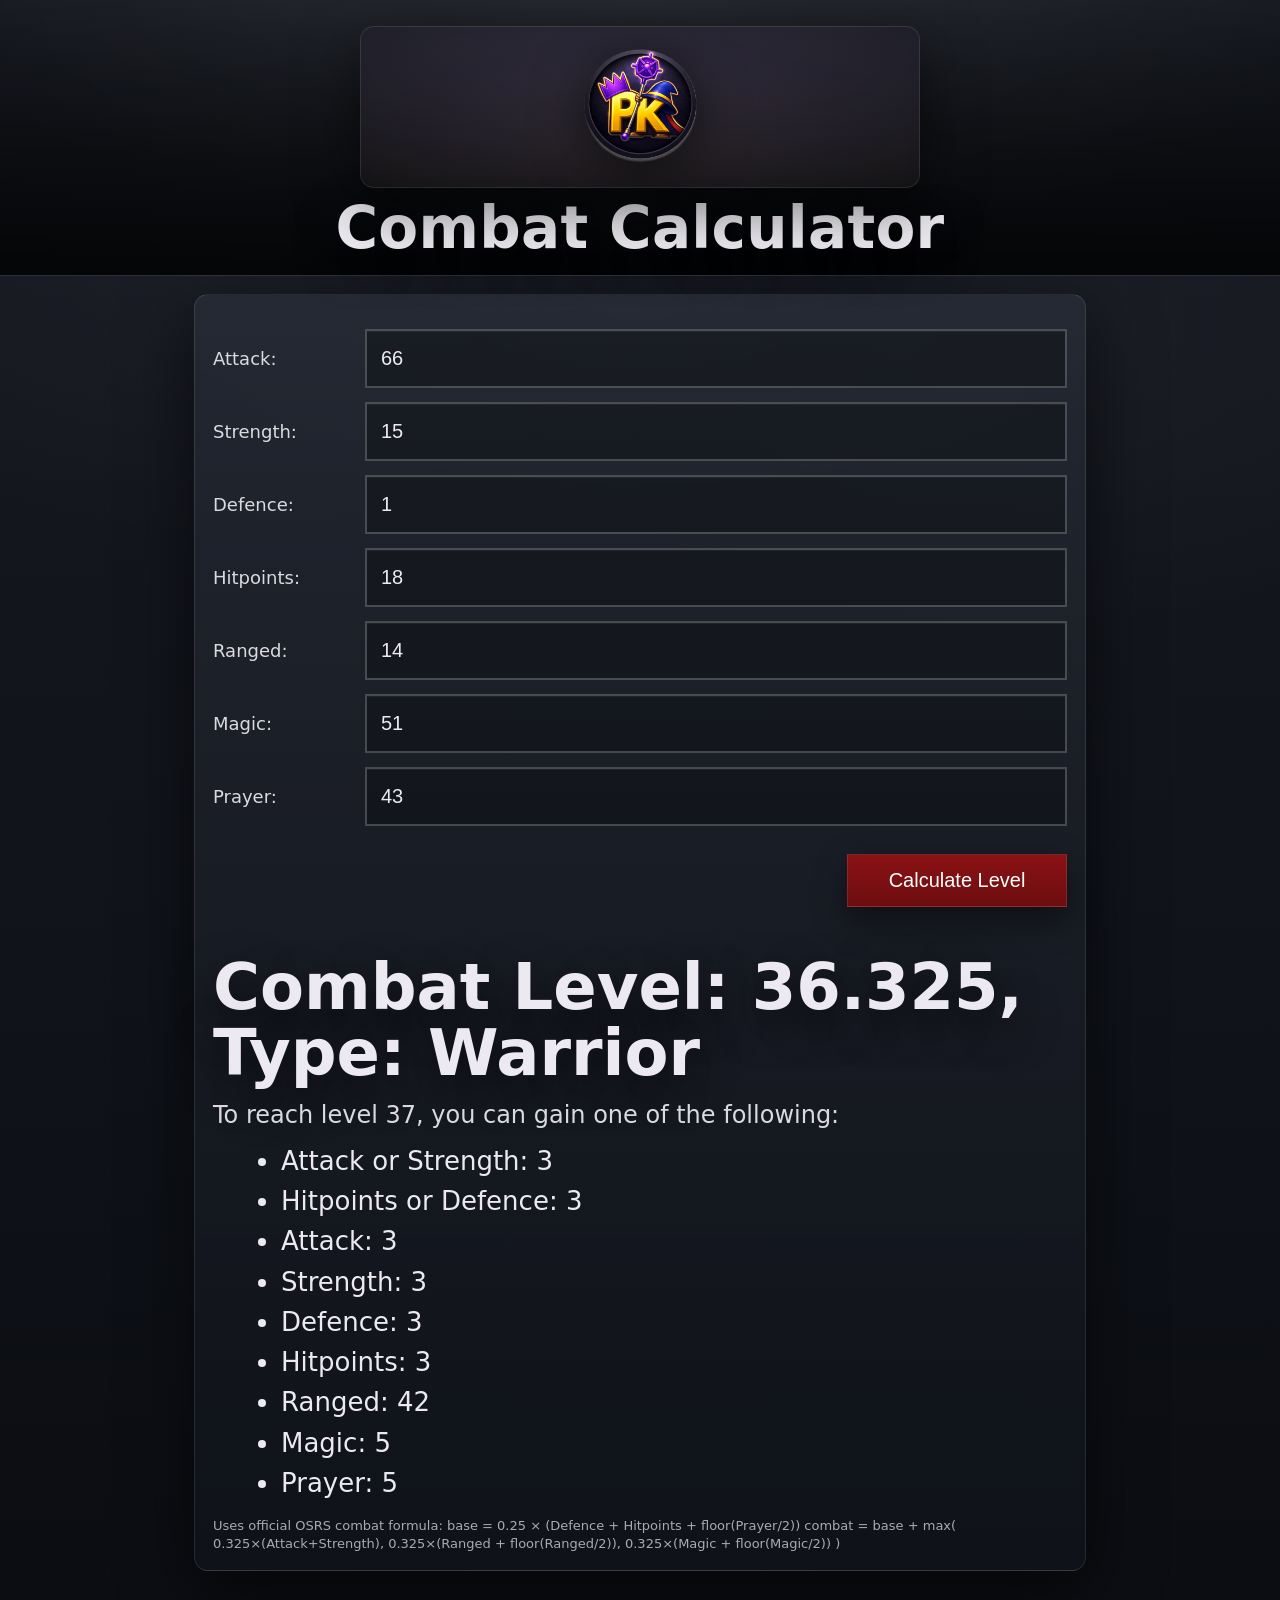
==== PrivatePK-CombatCalc.html @ be5dd282 "Add files via upload" ====
<!doctype html>
<html lang="en">
<head>
  <meta charset="utf-8" />
  <meta name="viewport" content="width=device-width, initial-scale=1" />
  <title>Combat Calculator</title>

  <style>
    :root { color-scheme: dark; }
    * { box-sizing: border-box; }

    body{
      margin:0;
      font-family:-apple-system,system-ui,Segoe UI,Roboto,Arial,sans-serif;
      color:#ECEAF0;

      /* OSRS neutral grey theme background */
      background:
        radial-gradient(1200px 700px at 50% -10%, rgba(255,255,255,.06), transparent 60%),
        radial-gradient(900px 520px at 20% 15%, rgba(255,255,255,.03), transparent 60%),
        radial-gradient(900px 520px at 80% 20%, rgba(255,255,255,.028), transparent 62%),
        linear-gradient(180deg, #171A22 0%, #10131A 58%, #0B0D12 100%);
    }

    .wrap{ max-width: 920px; margin:0 auto; }

    /* Header area like the screenshot (tall banner with centered title) */
    .hero{
      position:relative;
      padding: 26px 14px 16px;
      border-bottom: 1px solid rgba(255,255,255,.08);
      background:
        linear-gradient(180deg, rgba(0,0,0,.20), rgba(0,0,0,.72)),
        radial-gradient(1200px 420px at 50% 0%, rgba(255,255,255,.06), transparent 60%),
        linear-gradient(180deg, rgba(46,52,64,.25), rgba(15,18,24,.85));
    }

    .heroInner{
      max-width: 920px;
      margin: 0 auto;
      display:flex;
      flex-direction:column;
      align-items:center;
      gap: 10px;
    }

    .logoFrame{
      width: min(560px, 92vw);
      padding: 10px 12px;
      border-radius: 14px;
      background:
        radial-gradient(900px 260px at 50% 35%, rgba(160,120,255,.12), transparent 62%),
        radial-gradient(800px 240px at 50% 75%, rgba(255,215,120,.08), transparent 65%),
        rgba(0,0,0,.18);
      border: 1px solid rgba(255,255,255,.10);
      box-shadow: 0 18px 60px rgba(0,0,0,.55);
      backdrop-filter: blur(6px);
    }

    .logoFrame img{
      width:100%;
      height:auto;
      max-height: 140px;
      display:block;
      object-fit: contain;
      filter: drop-shadow(0 12px 26px rgba(0,0,0,.60));
    }

    .heroTitle{
      margin:0;
      font-weight: 900;
      font-size: clamp(38px, 8vw, 58px);
      line-height: 1.05;
      letter-spacing: .3px;
      text-align:center;
      text-shadow: 0 14px 40px rgba(0,0,0,.60);
    }

    .content{
      padding: 18px 14px 46px;
    }

    /* Panel like a game UI window */
    .panel{
      border-radius: 14px;
      padding: 18px;
      background:
        linear-gradient(180deg, rgba(40,45,56,.70), rgba(16,19,26,.86)),
        radial-gradient(900px 360px at 50% 0%, rgba(255,255,255,.05), transparent 60%);
      border: 1px solid rgba(255,255,255,.10);
      box-shadow: 0 18px 70px rgba(0,0,0,.60);
    }

    /* Form layout similar to the screenshot: label left, big input right */
    .form{
      margin-top: 10px;
      padding: 6px 0 0;
      display:flex;
      flex-direction:column;
      gap: 14px;
    }

    .row{
      display:grid;
      grid-template-columns: 140px 1fr;
      align-items:center;
      gap: 12px;
    }

    label{
      font-size: 18px;
      opacity: .92;
    }

    input{
      width:100%;
      padding: 16px 14px;
      font-size: 20px;
      color:#ECEAF0;
      background: rgba(8,10,14,.40);
      border: 2px solid rgba(255,255,255,.22);
      border-radius: 0;
      outline:none;
      box-shadow: inset 0 1px 0 rgba(255,255,255,.05);
    }

    input:focus{
      border-color: rgba(242,193,78,.55);
      box-shadow: 0 0 0 3px rgba(242,193,78,.10);
    }

    /* Button aligned right like your screenshot */
    .btnRow{
      display:flex;
      justify-content:flex-end;
      margin-top: 14px;
    }

    .btn{
      padding: 14px 18px;
      font-size: 20px;
      cursor:pointer;
      color:#fff;
      border-radius: 0;
      border: 1px solid rgba(255,255,255,.10);
      background: linear-gradient(180deg, #8A1214, #6D0D10);
      box-shadow: 0 14px 34px rgba(0,0,0,.45);
      min-width: 220px;
    }

    .btn:active{ transform: translateY(1px); }

    .error{
      margin-top:14px;
      padding:12px 12px;
      border-radius:10px;
      border:1px solid rgba(255,120,120,.25);
      background: rgba(255,70,70,.08);
      color: rgba(255,190,190,.95);
      display:none;
      font-size:16px;
    }

    .result{
      margin-top: 26px;
      padding-top: 8px;
    }

    .bigLine{
      font-size: clamp(40px, 7.6vw, 64px);
      font-weight: 900;
      line-height: 1.03;
      margin: 0 0 14px 0;
      text-shadow: 0 14px 40px rgba(0,0,0,.60);
    }

    .sub{
      font-size: 24px;
      opacity: .92;
      margin: 0 0 12px 0;
    }

    ul{
      margin: 10px 0 0 28px;
      font-size: 26px;
      line-height: 1.55;
    }

    .hint{
      margin-top: 14px;
      opacity: .70;
      font-size: 13px;
      line-height: 1.35;
    }

    @media (max-width: 560px){
      .row{ grid-template-columns: 120px 1fr; }
      label{ font-size: 16px; }
      input{ font-size: 18px; padding: 14px 12px; }
      .btn{ min-width: 0; width: 100%; }
      .btnRow{ justify-content: stretch; }
      ul{ font-size: 22px; }
    }
  </style>
</head>

<body>
  <div class="hero">
    <div class="heroInner wrap">
      <div class="logoFrame">
        <!-- Put pk-logo.png in the same folder as this html file -->
        <img src="pk-logo.png" alt="PK Logo">
      </div>
      <h1 class="heroTitle">Combat Calculator</h1>
    </div>
  </div>

  <div class="content wrap">
    <div class="panel">
      <div class="form">
        <div class="row"><label for="atk">Attack:</label><input id="atk" inputmode="numeric" pattern="[0-9]*" value="66"></div>
        <div class="row"><label for="str">Strength:</label><input id="str" inputmode="numeric" pattern="[0-9]*" value="15"></div>
        <div class="row"><label for="def">Defence:</label><input id="def" inputmode="numeric" pattern="[0-9]*" value="1"></div>
        <div class="row"><label for="hp">Hitpoints:</label><input id="hp" inputmode="numeric" pattern="[0-9]*" value="18"></div>
        <div class="row"><label for="rng">Ranged:</label><input id="rng" inputmode="numeric" pattern="[0-9]*" value="14"></div>
        <div class="row"><label for="mag">Magic:</label><input id="mag" inputmode="numeric" pattern="[0-9]*" value="51"></div>
        <div class="row"><label for="pray">Prayer:</label><input id="pray" inputmode="numeric" pattern="[0-9]*" value="43"></div>

        <div class="btnRow">
          <button class="btn" id="calcBtn">Calculate Level</button>
        </div>

        <div id="error" class="error"></div>

        <div class="result" id="result" style="display:none;">
          <div class="bigLine" id="combatLine"></div>
          <div class="sub" id="nextLine"></div>
          <ul id="needList"></ul>

          <div class="hint">
            Uses official OSRS combat formula:
            base = 0.25 × (Defence + Hitpoints + floor(Prayer/2))
            combat = base + max(
              0.325×(Attack+Strength),
              0.325×(Ranged + floor(Ranged/2)),
              0.325×(Magic + floor(Magic/2))
            )
          </div>
        </div>
      </div>
    </div>
  </div>

<script>
  function intFrom(id){
    const raw = document.getElementById(id).value.trim();
    if(!/^\d+$/.test(raw)) return NaN;
    return Number(raw);
  }

  function fmt3(n){
    const s = n.toFixed(3);
    return s.replace(/\.?0+$/, "");
  }

  function validate(s){
    const keys = ["atk","str","def","hp","rng","mag","pray"];
    for(const k of keys){
      if(!Number.isFinite(s[k])) return k.toUpperCase() + " must be a whole number.";
      if(s[k] < 1 || s[k] > 99) return k.toUpperCase() + " must be between 1 and 99.";
    }
    return null;
  }

  function combatFrom(s){
    const base  = 0.25 * (s.def + s.hp + Math.floor(s.pray / 2));
    const melee = 0.325 * (s.atk + s.str);
    const ranged= 0.325 * (s.rng + Math.floor(s.rng / 2));
    const magic = 0.325 * (s.mag + Math.floor(s.mag / 2));
    const top = Math.max(melee, ranged, magic);

    let type = "Warrior";
    if(top === ranged) type = "Ranger";
    if(top === magic)  type = "Mage";

    return { combat: base + top, type };
  }

  function minIncreaseToReachTargetFloor(baseStats, key, targetFloor){
    const current = baseStats[key];
    for(let inc = 1; inc <= (99 - current); inc++){
      const test = { ...baseStats, [key]: current + inc };
      if(Math.floor(combatFrom(test).combat) >= targetFloor) return inc;
    }
    return null;
  }

  function computeNeeds(stats){
    const now = combatFrom(stats);
    const currentFloor = Math.floor(now.combat);
    const targetFloor = currentFloor + 1;

    const atkNeed  = minIncreaseToReachTargetFloor(stats, "atk",  targetFloor);
    const strNeed  = minIncreaseToReachTargetFloor(stats, "str",  targetFloor);
    const defNeed  = minIncreaseToReachTargetFloor(stats, "def",  targetFloor);
    const hpNeed   = minIncreaseToReachTargetFloor(stats, "hp",   targetFloor);
    const rngNeed  = minIncreaseToReachTargetFloor(stats, "rng",  targetFloor);
    const magNeed  = minIncreaseToReachTargetFloor(stats, "mag",  targetFloor);
    const prayNeed = minIncreaseToReachTargetFloor(stats, "pray", targetFloor);

    const atkOrStr = (atkNeed === null && strNeed === null) ? null : Math.min(atkNeed ?? 999, strNeed ?? 999);
    const hpOrDef  = (hpNeed  === null && defNeed === null) ? null : Math.min(hpNeed  ?? 999, defNeed ?? 999);

    return {
      now, currentFloor, targetFloor,
      atkNeed, strNeed, defNeed, hpNeed, rngNeed, magNeed, prayNeed,
      atkOrStr, hpOrDef
    };
  }

  function showError(msg){
    const e = document.getElementById("error");
    e.textContent = msg;
    e.style.display = "block";
    document.getElementById("result").style.display = "none";
  }

  function clearError(){
    const e = document.getElementById("error");
    e.textContent = "";
    e.style.display = "none";
  }

  function addLine(listEl, label, val){
    const li = document.createElement("li");
    li.textContent = (val === null) ? (label + ": N/A") : (label + ": " + val);
    listEl.appendChild(li);
  }

  function calculate(){
    clearError();

    const stats = {
      atk: intFrom("atk"),
      str: intFrom("str"),
      def: intFrom("def"),
      hp:  intFrom("hp"),
      rng: intFrom("rng"),
      mag: intFrom("mag"),
      pray:intFrom("pray")
    };

    const err = validate(stats);
    if(err) return showError(err);

    const info = computeNeeds(stats);

    // Big output line exactly like the screenshot style
    document.getElementById("combatLine").textContent =
      "Combat Level: " + fmt3(info.now.combat) + ", Type: " + info.now.type;

    document.getElementById("nextLine").textContent =
      "To reach level " + info.targetFloor + ", you can gain one of the following:";

    // CRITICAL: show how many additional levels in each combat skill
    const list = document.getElementById("needList");
    list.innerHTML = "";

    // Combined convenience lines (matches your screenshot)
    addLine(list, "Attack or Strength", info.atkOrStr);
    addLine(list, "Hitpoints or Defence", info.hpOrDef);

    // Individual skill lines (this is the “each combat skill” requirement)
    addLine(list, "Attack", info.atkNeed);
    addLine(list, "Strength", info.strNeed);
    addLine(list, "Defence", info.defNeed);
    addLine(list, "Hitpoints", info.hpNeed);
    addLine(list, "Ranged", info.rngNeed);
    addLine(list, "Magic", info.magNeed);
    addLine(list, "Prayer", info.prayNeed);

    document.getElementById("result").style.display = "block";
  }

  document.getElementById("calcBtn").addEventListener("click", calculate);

  // Auto-run once so it behaves like the tool in your screenshot
  calculate();
</script>
</body>
</html>
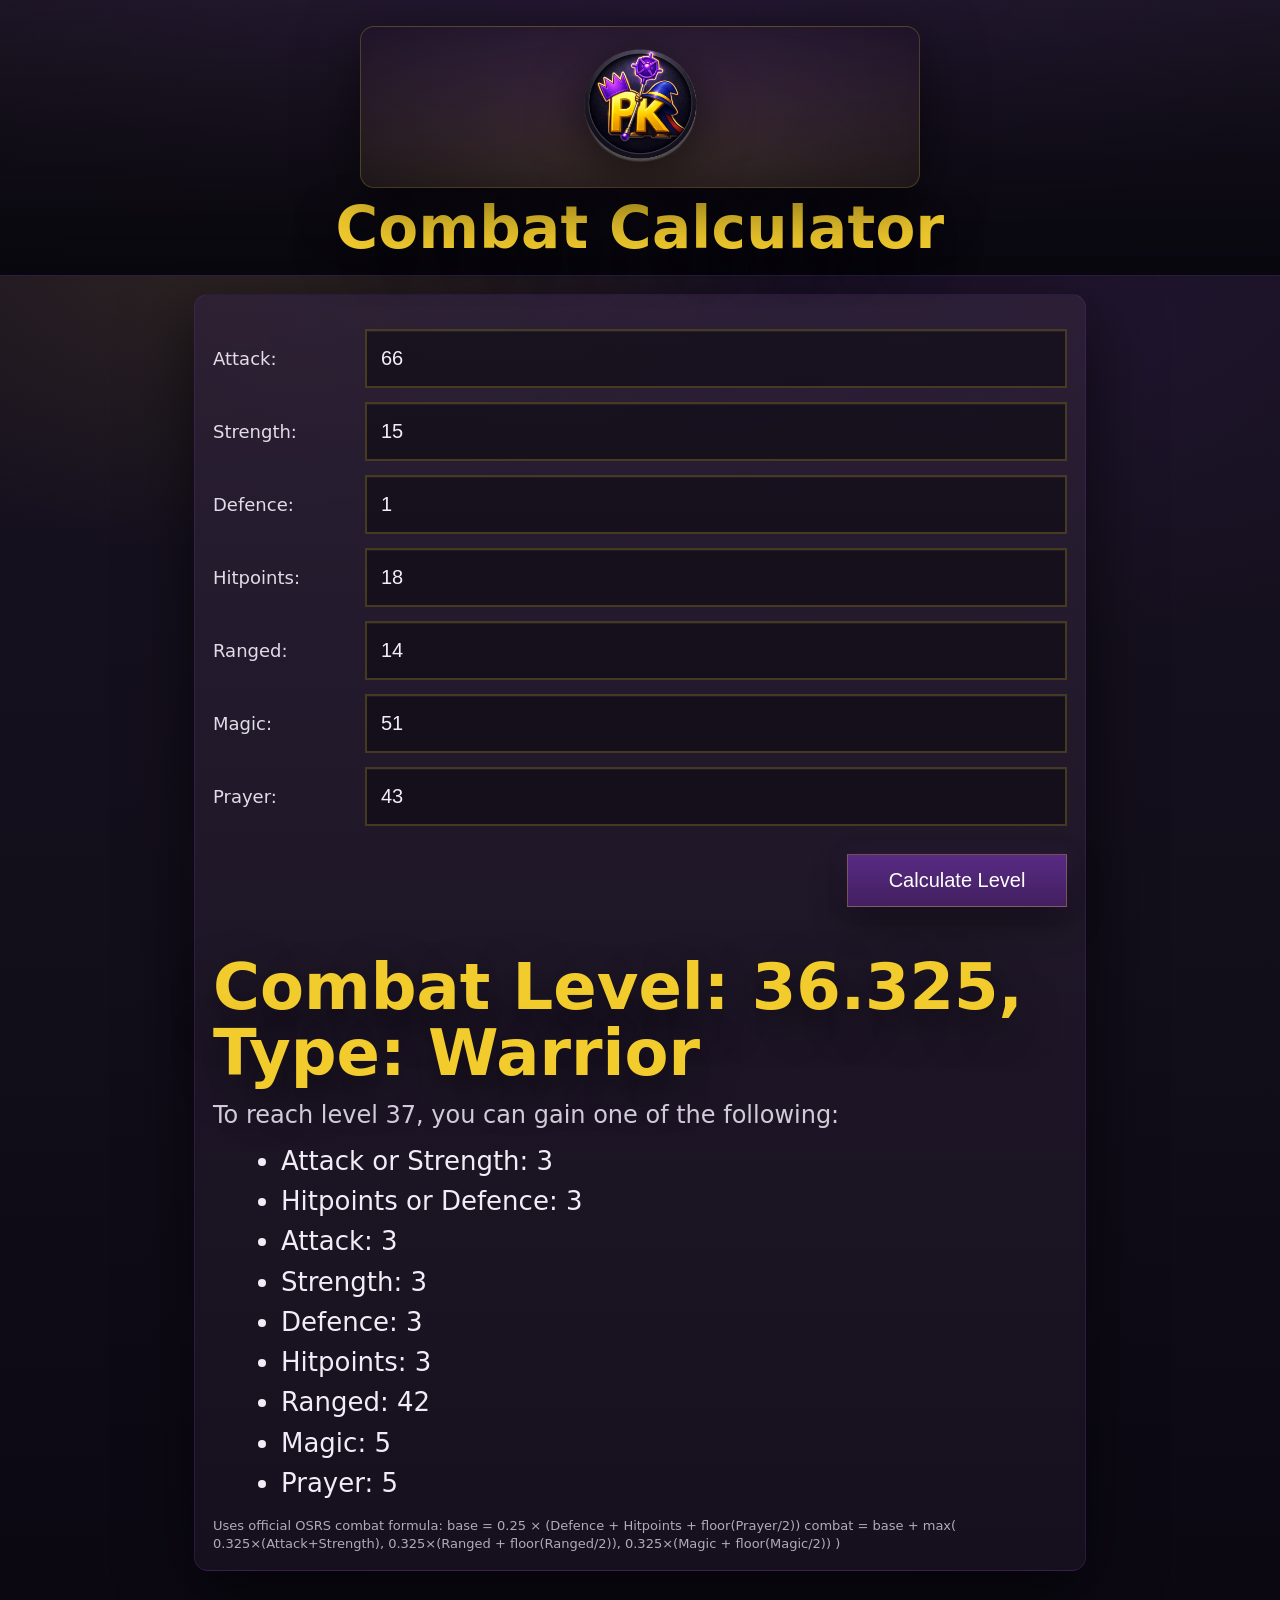
==== commit e7d45a0d: "Apply logo palette styling to calculator Co-authored-by: FlipTips <228263565+FlipTips@users.noreply." ====
--- a/PrivatePK-CombatCalc.html
+++ b/PrivatePK-CombatCalc.html
@@ -6,20 +6,33 @@
   <title>Combat Calculator</title>
 
   <style>
-    :root { color-scheme: dark; }
+    :root {
+      color-scheme: dark;
+      --bg-deep: #120e1a;
+      --bg-base: #1a1324;
+      --bg-soft: #2e2238;
+      --panel-deep: #17111f;
+      --panel-soft: #2c2036;
+      --accent-gold: #f2cb2d;
+      --accent-gold-soft: rgba(242,203,45,.18);
+      --accent-purple: #582a84;
+      --accent-purple-dark: #43205f;
+      --border: rgba(88,42,132,.35);
+      --text-main: #f1edf6;
+    }
     * { box-sizing: border-box; }
 
     body{
       margin:0;
       font-family:-apple-system,system-ui,Segoe UI,Roboto,Arial,sans-serif;
-      color:#ECEAF0;
+      color:var(--text-main);
 
       /* OSRS neutral grey theme background */
       background:
-        radial-gradient(1200px 700px at 50% -10%, rgba(255,255,255,.06), transparent 60%),
-        radial-gradient(900px 520px at 20% 15%, rgba(255,255,255,.03), transparent 60%),
-        radial-gradient(900px 520px at 80% 20%, rgba(255,255,255,.028), transparent 62%),
-        linear-gradient(180deg, #171A22 0%, #10131A 58%, #0B0D12 100%);
+        radial-gradient(1200px 700px at 50% -10%, rgba(88,42,132,.22), transparent 60%),
+        radial-gradient(900px 520px at 20% 15%, rgba(242,203,45,.10), transparent 60%),
+        radial-gradient(900px 520px at 80% 20%, rgba(88,42,132,.14), transparent 62%),
+        linear-gradient(180deg, var(--bg-base) 0%, var(--bg-deep) 58%, #0b0812 100%);
     }
 
     .wrap{ max-width: 920px; margin:0 auto; }
@@ -28,11 +41,11 @@
     .hero{
       position:relative;
       padding: 26px 14px 16px;
-      border-bottom: 1px solid rgba(255,255,255,.08);
+      border-bottom: 1px solid rgba(88,42,132,.25);
       background:
-        linear-gradient(180deg, rgba(0,0,0,.20), rgba(0,0,0,.72)),
-        radial-gradient(1200px 420px at 50% 0%, rgba(255,255,255,.06), transparent 60%),
-        linear-gradient(180deg, rgba(46,52,64,.25), rgba(15,18,24,.85));
+        linear-gradient(180deg, rgba(18,14,26,.45), rgba(7,6,12,.85)),
+        radial-gradient(1200px 420px at 50% 0%, rgba(88,42,132,.20), transparent 60%),
+        linear-gradient(180deg, rgba(46,34,56,.45), rgba(15,12,22,.92));
     }
 
     .heroInner{
@@ -49,10 +62,10 @@
       padding: 10px 12px;
       border-radius: 14px;
       background:
-        radial-gradient(900px 260px at 50% 35%, rgba(160,120,255,.12), transparent 62%),
-        radial-gradient(800px 240px at 50% 75%, rgba(255,215,120,.08), transparent 65%),
-        rgba(0,0,0,.18);
-      border: 1px solid rgba(255,255,255,.10);
+        radial-gradient(900px 260px at 50% 35%, rgba(88,42,132,.28), transparent 62%),
+        radial-gradient(800px 240px at 50% 75%, rgba(242,203,45,.16), transparent 65%),
+        rgba(7,6,12,.35);
+      border: 1px solid rgba(242,203,45,.22);
       box-shadow: 0 18px 60px rgba(0,0,0,.55);
       backdrop-filter: blur(6px);
     }
@@ -73,6 +86,7 @@
       line-height: 1.05;
       letter-spacing: .3px;
       text-align:center;
+      color: var(--accent-gold);
       text-shadow: 0 14px 40px rgba(0,0,0,.60);
     }
 
@@ -85,9 +99,9 @@
       border-radius: 14px;
       padding: 18px;
       background:
-        linear-gradient(180deg, rgba(40,45,56,.70), rgba(16,19,26,.86)),
-        radial-gradient(900px 360px at 50% 0%, rgba(255,255,255,.05), transparent 60%);
-      border: 1px solid rgba(255,255,255,.10);
+        linear-gradient(180deg, rgba(46,34,56,.78), rgba(23,17,31,.92)),
+        radial-gradient(900px 360px at 50% 0%, rgba(88,42,132,.16), transparent 60%);
+      border: 1px solid var(--border);
       box-shadow: 0 18px 70px rgba(0,0,0,.60);
     }
 
@@ -116,17 +130,17 @@
       width:100%;
       padding: 16px 14px;
       font-size: 20px;
-      color:#ECEAF0;
-      background: rgba(8,10,14,.40);
-      border: 2px solid rgba(255,255,255,.22);
+      color:var(--text-main);
+      background: rgba(10,8,16,.55);
+      border: 2px solid rgba(242,203,45,.22);
       border-radius: 0;
       outline:none;
       box-shadow: inset 0 1px 0 rgba(255,255,255,.05);
     }
 
     input:focus{
-      border-color: rgba(242,193,78,.55);
-      box-shadow: 0 0 0 3px rgba(242,193,78,.10);
+      border-color: rgba(242,203,45,.65);
+      box-shadow: 0 0 0 3px rgba(242,203,45,.14);
     }
 
     /* Button aligned right like your screenshot */
@@ -142,21 +156,25 @@
       cursor:pointer;
       color:#fff;
       border-radius: 0;
-      border: 1px solid rgba(255,255,255,.10);
-      background: linear-gradient(180deg, #8A1214, #6D0D10);
-      box-shadow: 0 14px 34px rgba(0,0,0,.45);
+      border: 1px solid rgba(242,203,45,.28);
+      background: linear-gradient(180deg, var(--accent-purple), var(--accent-purple-dark));
+      box-shadow: 0 14px 34px rgba(0,0,0,.45), 0 0 18px rgba(88,42,132,.25);
       min-width: 220px;
     }
 
     .btn:active{ transform: translateY(1px); }
+
+    .btn:hover{
+      filter: brightness(1.06);
+    }
 
     .error{
       margin-top:14px;
       padding:12px 12px;
       border-radius:10px;
-      border:1px solid rgba(255,120,120,.25);
-      background: rgba(255,70,70,.08);
-      color: rgba(255,190,190,.95);
+      border:1px solid rgba(242,203,45,.30);
+      background: rgba(242,203,45,.10);
+      color: rgba(255,231,170,.95);
       display:none;
       font-size:16px;
     }
@@ -171,6 +189,7 @@
       font-weight: 900;
       line-height: 1.03;
       margin: 0 0 14px 0;
+      color: var(--accent-gold);
       text-shadow: 0 14px 40px rgba(0,0,0,.60);
     }
 
@@ -178,6 +197,7 @@
       font-size: 24px;
       opacity: .92;
       margin: 0 0 12px 0;
+      color: rgba(241,237,246,.92);
     }
 
     ul{
@@ -388,4 +408,4 @@
   calculate();
 </script>
 </body>
-</html>+</html>
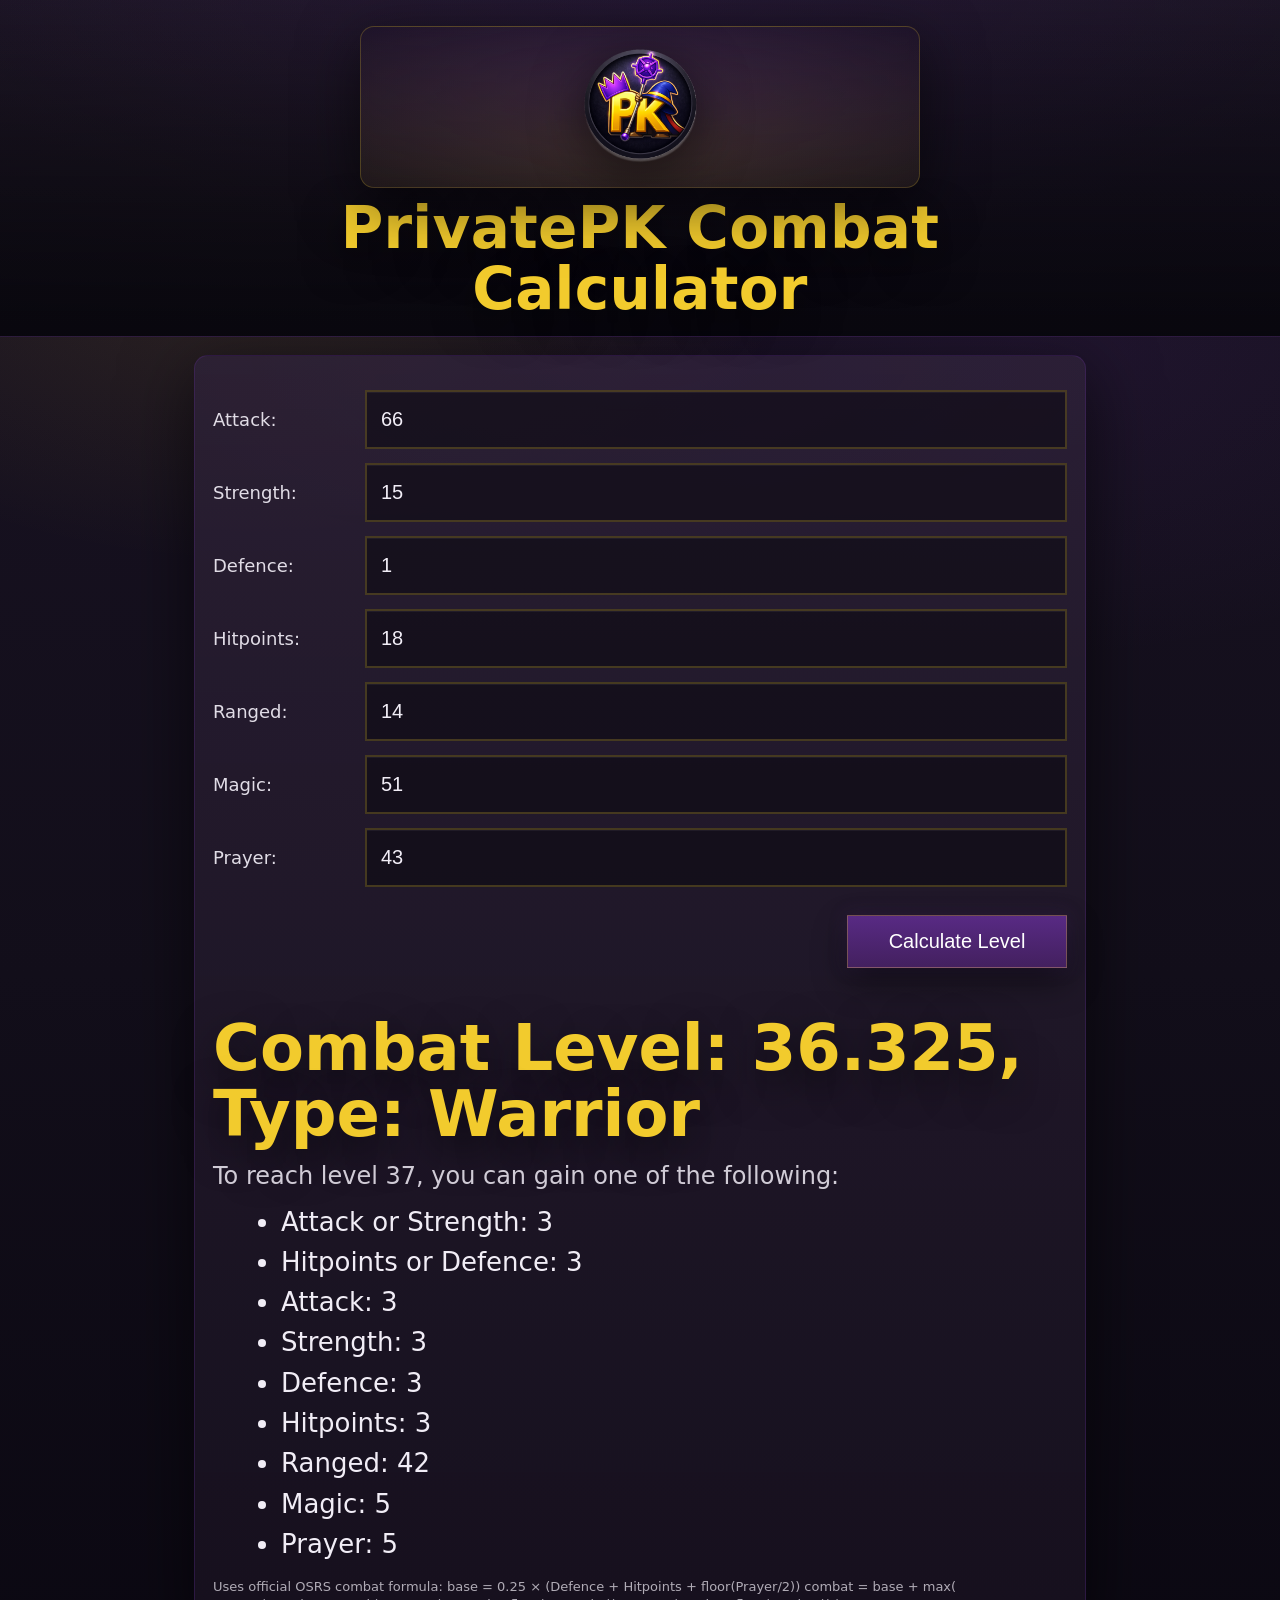
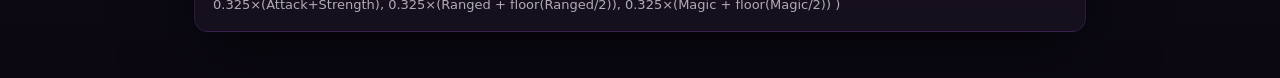
==== commit 7e6c0e9e: "Update title and header for PrivatePK Combat Calculator" ====
--- a/PrivatePK-CombatCalc.html
+++ b/PrivatePK-CombatCalc.html
@@ -3,7 +3,7 @@
 <head>
   <meta charset="utf-8" />
   <meta name="viewport" content="width=device-width, initial-scale=1" />
-  <title>Combat Calculator</title>
+  <title>PrivatePK - Combat Calculator</title>
 
   <style>
     :root {
@@ -231,7 +231,7 @@
         <!-- Put pk-logo.png in the same folder as this html file -->
         <img src="pk-logo.png" alt="PK Logo">
       </div>
-      <h1 class="heroTitle">Combat Calculator</h1>
+      <h1 class="heroTitle">PrivatePK Combat Calculator</h1>
     </div>
   </div>
 
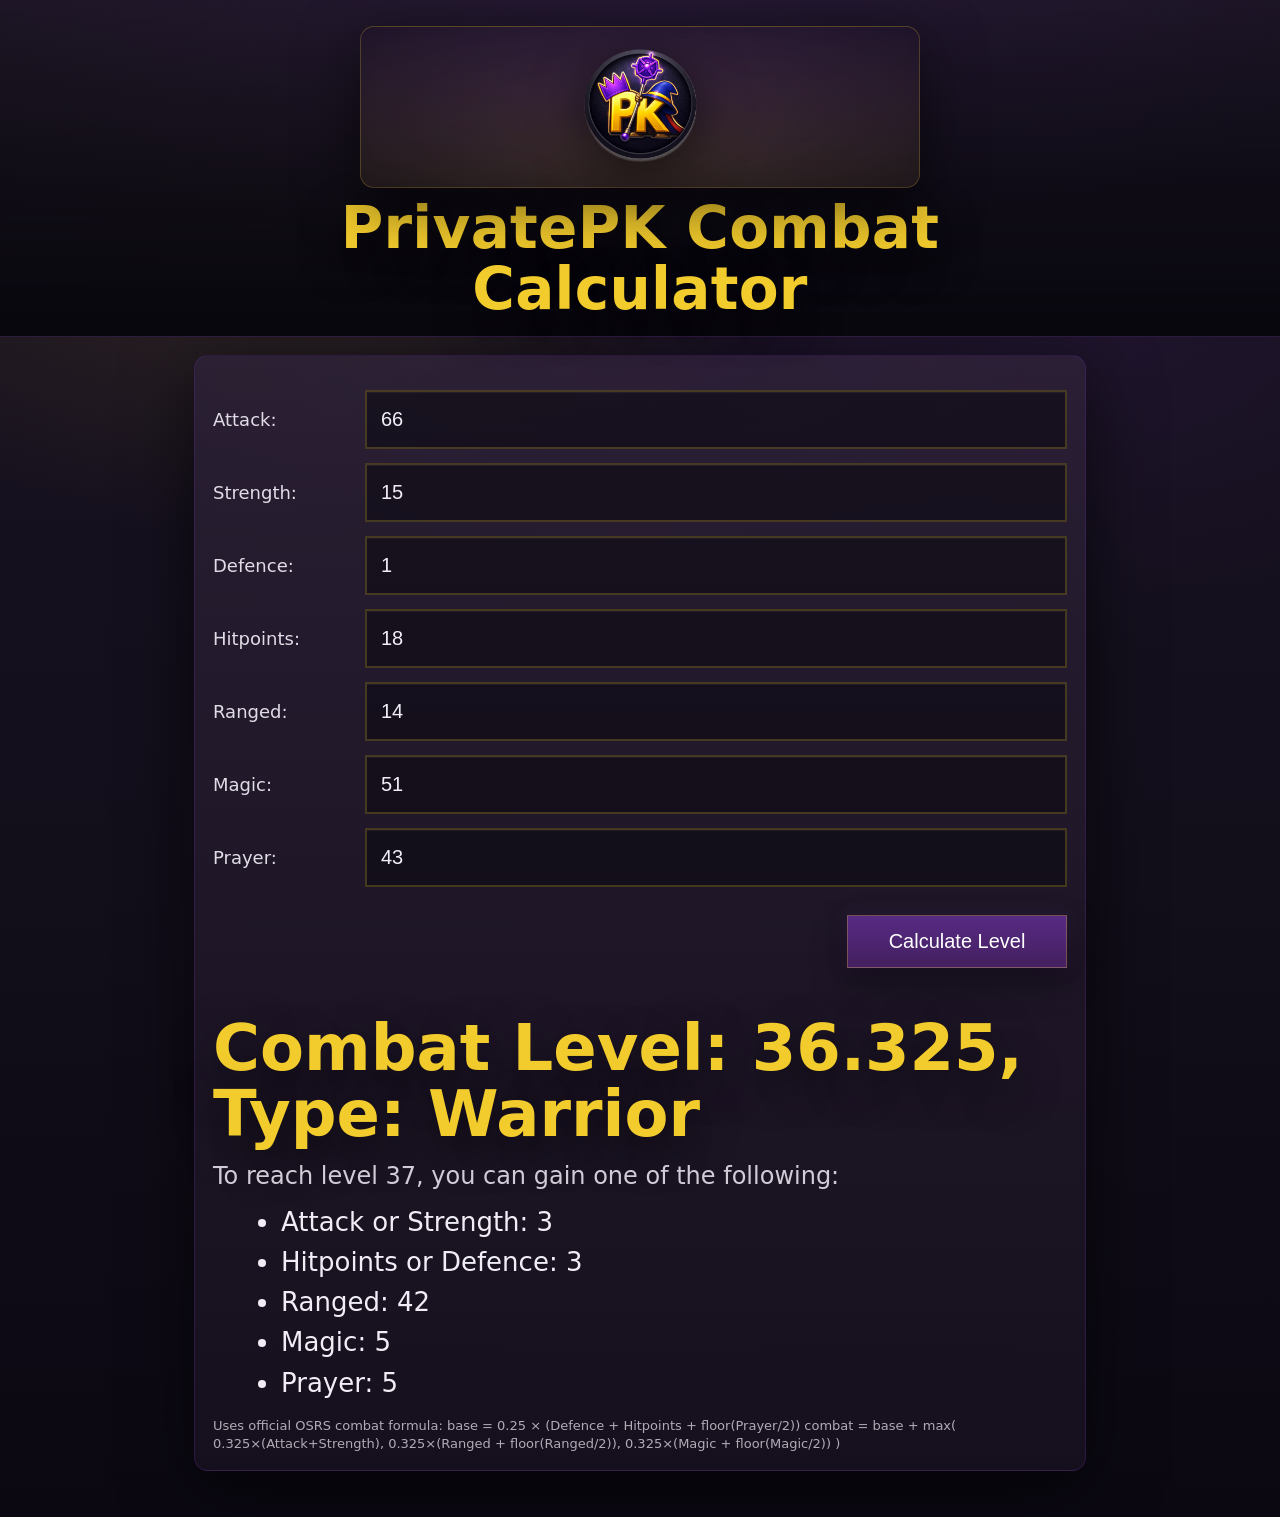
==== commit b4bcf33f: "Remove individual skill lines from combat calculator Removed individual skill lines for Attack, Stre" ====
--- a/PrivatePK-CombatCalc.html
+++ b/PrivatePK-CombatCalc.html
@@ -391,10 +391,7 @@
     addLine(list, "Hitpoints or Defence", info.hpOrDef);
 
     // Individual skill lines (this is the “each combat skill” requirement)
-    addLine(list, "Attack", info.atkNeed);
-    addLine(list, "Strength", info.strNeed);
-    addLine(list, "Defence", info.defNeed);
-    addLine(list, "Hitpoints", info.hpNeed);
+
     addLine(list, "Ranged", info.rngNeed);
     addLine(list, "Magic", info.magNeed);
     addLine(list, "Prayer", info.prayNeed);
